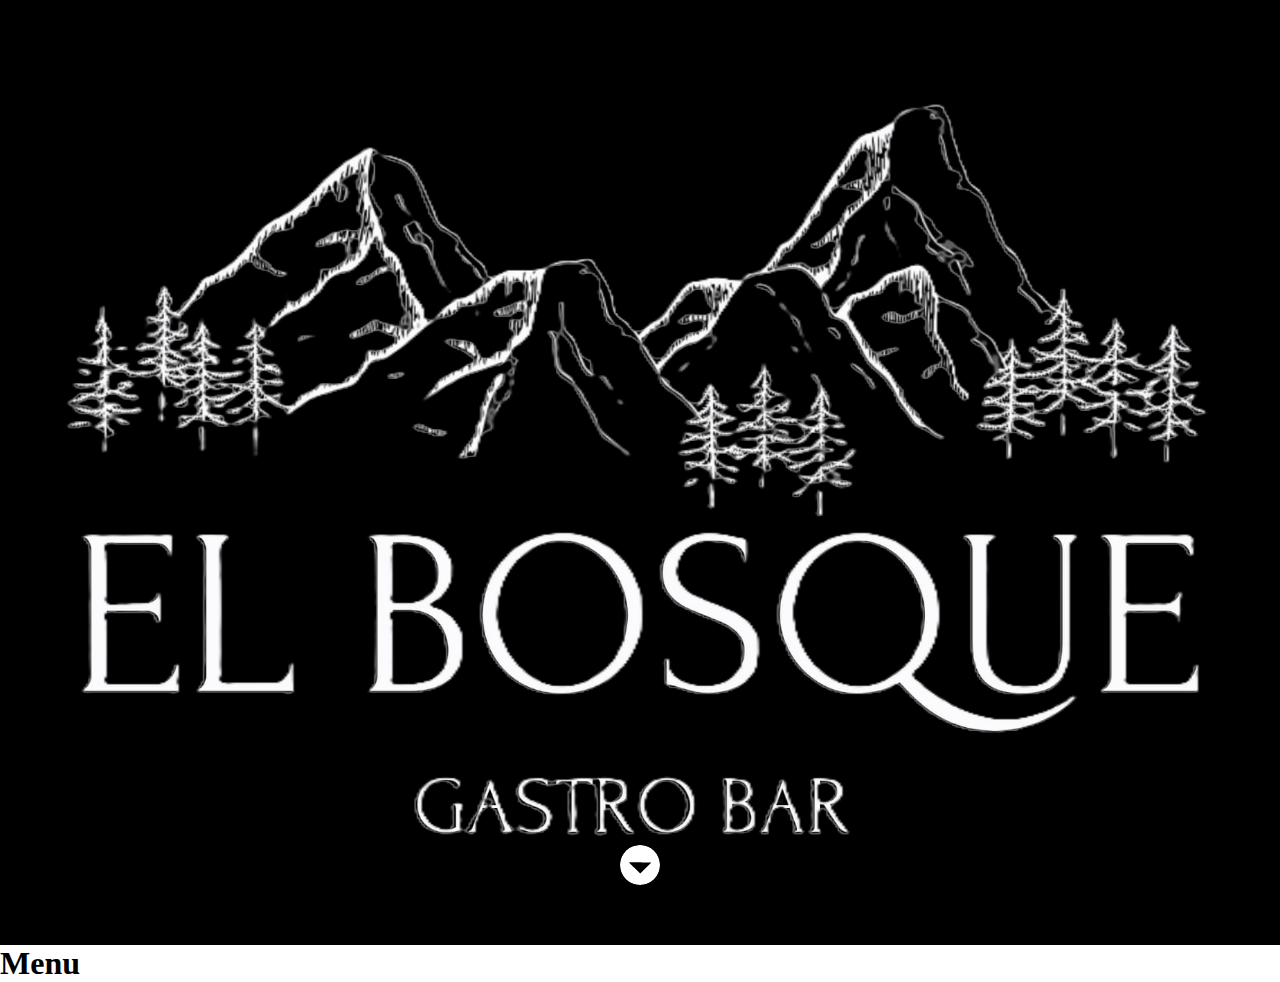
==== index.html @ 3f553f0d "cambio en pantalla de bienvenida" ====
<!DOCTYPE html>
<html lang="en">
<head>
    <meta charset="UTF-8">
    <meta name="viewport" content="width=device-width, initial-scale=1.0">
    <link rel="stylesheet" href="./css/estilos.css">
    <title>El Bosque</title>
</head>
<body>
    <main>
        <section class="bienvenida">
            <img  src="./assets/logos/logoSinFondo.png" alt="logo de bienvenida">

            <svg class="flecha"  xmlns="http://www.w3.org/2000/svg" version="1.0" width="40" height="40" viewBox="0  0 1280.000000 1280.000000"       preserveAspectRatio="xMidYMid meet">
                <g transform="translate(0.000000,1280.000000) scale(0.100000,-0.100000)" fill="#fff" stroke="none">
                <path d="M4978 10480 c-150 -24 -270 -69 -400 -151 -73 -46 -275 -244 -1667 -1633 -871 -870 -1611 -1613 -1645 -1652 -125 -145 -215 -354 -237 -551 -27 -241 58 -515 222 -717 93 -115 3215 -3227 3289 -3279 180 -125 354 -180 575 -181 477 -1 878 339 959 813 33 196 9 382 -75 569 -67 149 -92 177 -878 964 l-756 758 3235 0 c2182 0 3263 3 3319 10 156 20 332 90 456 182 449 334 531 967 181 1403 -131 164 -310 278 -531 338 l-80 22 -3290 2 -3289 3 755 758 c786 787 811 815 878 964 168 375 95 798 -189 1089 -133 136 -277 219 -460 266 -107 27 -279 38 -372 23z"/>
                </g>
            </svg>


            <svg class="flecha" xmlns="http://www.w3.org/2000/svg" version="1.0" width="40" height="40" viewBox="0 0 1280.000000 1280.000000" preserveAspectRatio="xMidYMid meet">
                <metadata>
                Created by potrace 1.15, written by Peter Selinger 2001-2017
                </metadata>
                <g transform="translate(0.000000,1280.000000) scale(0.100000,-0.100000)" fill="#fff" stroke="none">
                <path d="M6105 12794 c-27 -2 -117 -8 -200 -14 -1256 -90 -2496 -578 -3490 -1373 -269 -216 -550 -481 -785 -744 -797 -887 -1325 -1976 -1534 -3163 -66 -375 -91 -671 -91 -1105 0 -632 69 -1145 231 -1725 612 -2185 2355 -3896 4549 -4465 544 -141 1018 -200 1610 -200 354 0 502 9 800 46 1649 203 3163 1053 4212 2364 731 914 1197 2020 1343 3185 36 294 45 441 45 795 0 354 -9 502 -46 800 -297 2412 -1968 4467 -4279 5260 -490 168 -973 270 -1515 321 -149 13 -738 26 -850 18z m883 -5568 c5 -3 688 -6 1516 -6 828 0 1506 -2 1506 -5 0 -3 -796 -803 -1769 -1778 l-1770 -1772 -1785 1785 c-983 982 -1786 1787 -1786 1790 0 7 4076 -6 4088 -14z"/>
                </g>
                </svg>
        </section>




        
        <section>
            <h1>Menu</h1>
        </section>
    </main>
</body>
</html>
---- css/estilos.css ----
*{
    margin: 0;
    padding: 0;
}
@keyframes miTransition{
    from{
        width: 10%;
    }
    to{
        width: 90%;
        transition: ease-out 2s;
    }
}
.bienvenida{
    display: flex;
    align-items: center;
    justify-content: center;
    background-color: black;
    height: 105vh;
    width: 100vw;
}
.bienvenida img{
    animation: miTransition 2s;
    width: 90%;
}
.flecha {
    background-color: black;
    border-radius: 50%;
    position: absolute;
    bottom: 15px;
}
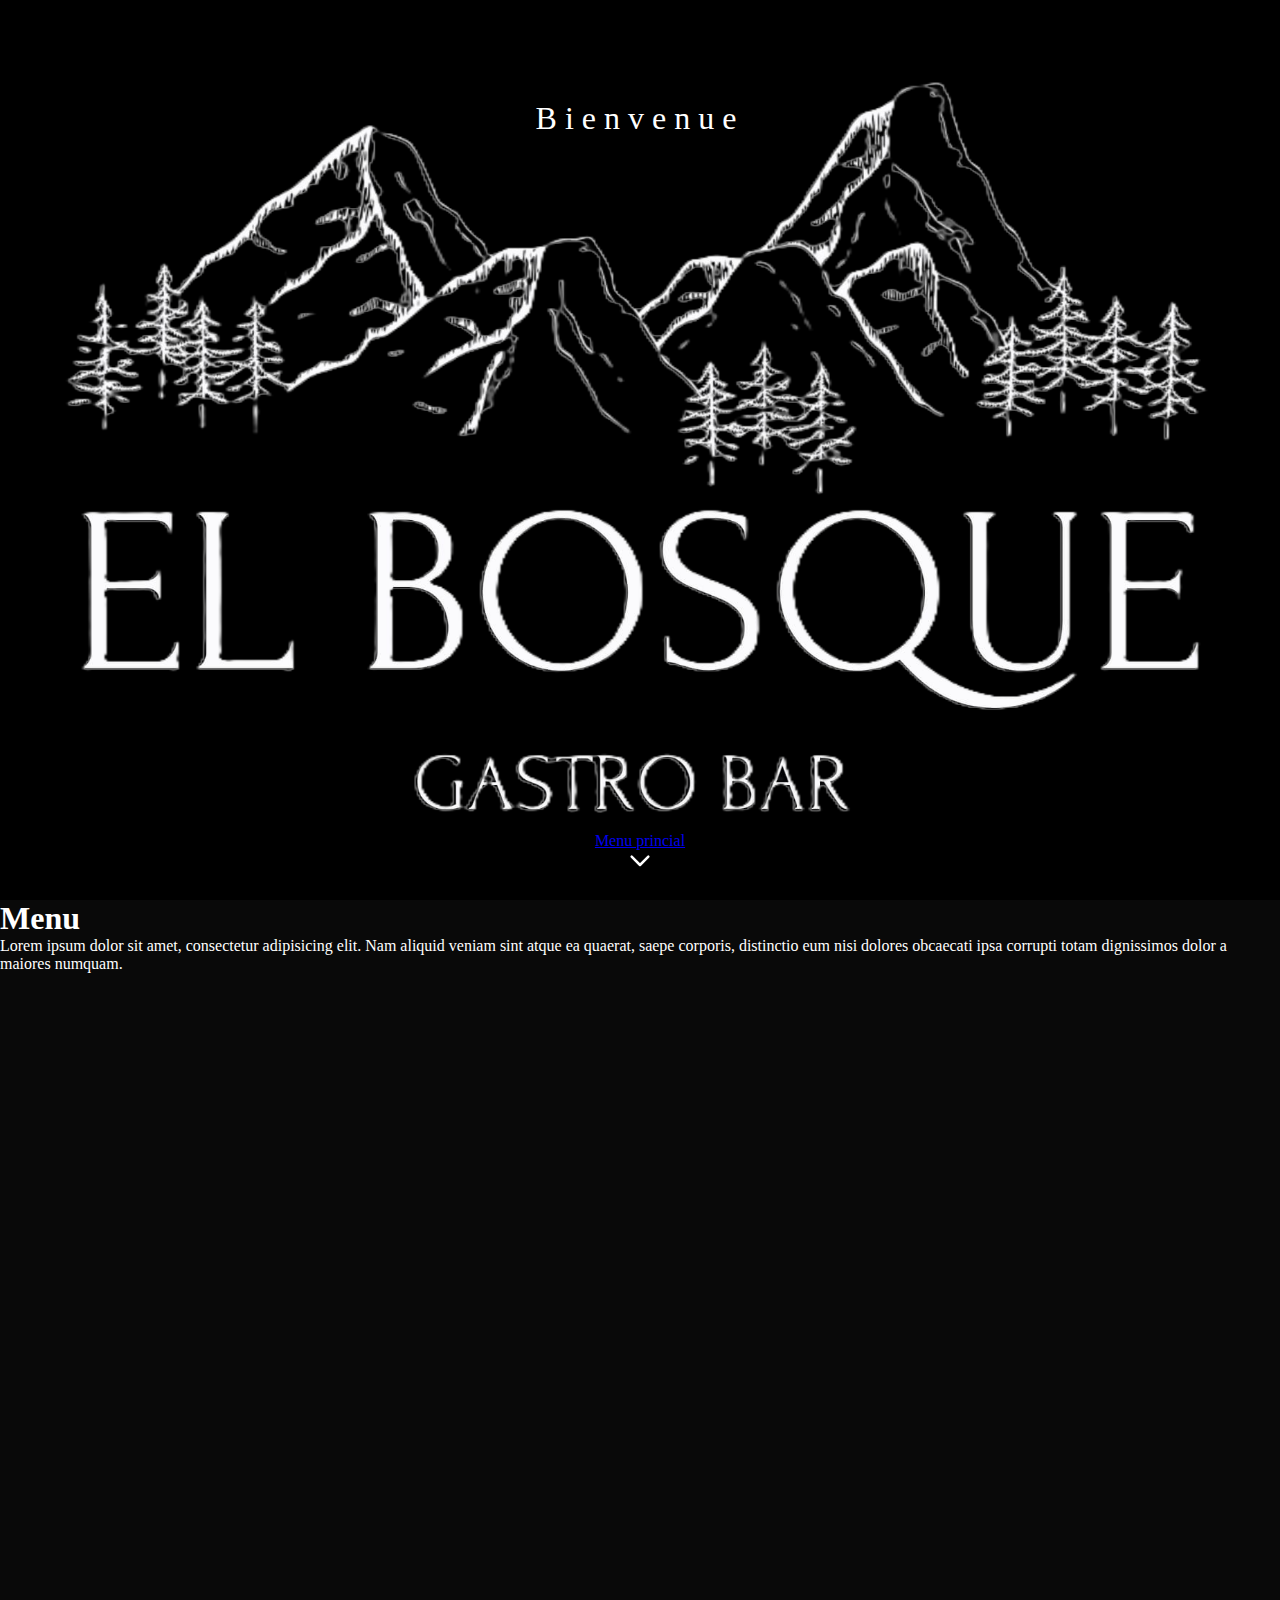
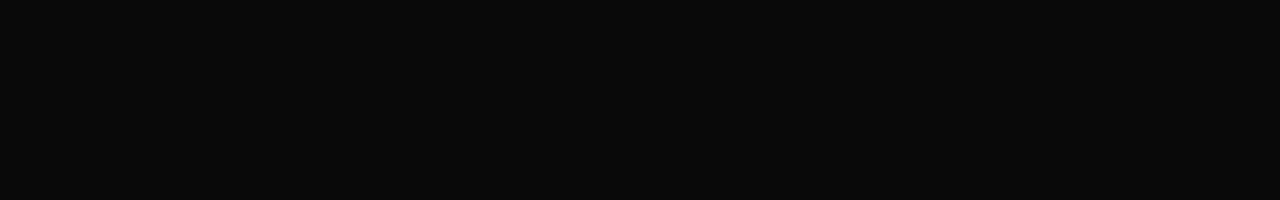
==== commit a2a50412: "nuevas modificaciones" ====
--- a/index.html
+++ b/index.html
@@ -8,32 +8,24 @@
 </head>
 <body>
     <main>
-        <section class="bienvenida">
+        <section class="bienvenida" id="bienvenida">
+            <h1>Bienvenue</h1>
+            
             <img  src="./assets/logos/logoSinFondo.png" alt="logo de bienvenida">
-
-            <svg class="flecha"  xmlns="http://www.w3.org/2000/svg" version="1.0" width="40" height="40" viewBox="0  0 1280.000000 1280.000000"       preserveAspectRatio="xMidYMid meet">
-                <g transform="translate(0.000000,1280.000000) scale(0.100000,-0.100000)" fill="#fff" stroke="none">
-                <path d="M4978 10480 c-150 -24 -270 -69 -400 -151 -73 -46 -275 -244 -1667 -1633 -871 -870 -1611 -1613 -1645 -1652 -125 -145 -215 -354 -237 -551 -27 -241 58 -515 222 -717 93 -115 3215 -3227 3289 -3279 180 -125 354 -180 575 -181 477 -1 878 339 959 813 33 196 9 382 -75 569 -67 149 -92 177 -878 964 l-756 758 3235 0 c2182 0 3263 3 3319 10 156 20 332 90 456 182 449 334 531 967 181 1403 -131 164 -310 278 -531 338 l-80 22 -3290 2 -3289 3 755 758 c786 787 811 815 878 964 168 375 95 798 -189 1089 -133 136 -277 219 -460 266 -107 27 -279 38 -372 23z"/>
-                </g>
+            
+            <a href="#menu-principal">Menu princial</a>
+            <svg xmlns="http://www.w3.org/2000/svg" width="40px" height="40px" viewBox="0 0 24 24" fill="none">
+                <path d="M7 10L12 15L17 10" stroke="#fff" stroke-width="1.5" stroke-linecap="round" stroke-linejoin="round"/>
             </svg>
-
-
-            <svg class="flecha" xmlns="http://www.w3.org/2000/svg" version="1.0" width="40" height="40" viewBox="0 0 1280.000000 1280.000000" preserveAspectRatio="xMidYMid meet">
-                <metadata>
-                Created by potrace 1.15, written by Peter Selinger 2001-2017
-                </metadata>
-                <g transform="translate(0.000000,1280.000000) scale(0.100000,-0.100000)" fill="#fff" stroke="none">
-                <path d="M6105 12794 c-27 -2 -117 -8 -200 -14 -1256 -90 -2496 -578 -3490 -1373 -269 -216 -550 -481 -785 -744 -797 -887 -1325 -1976 -1534 -3163 -66 -375 -91 -671 -91 -1105 0 -632 69 -1145 231 -1725 612 -2185 2355 -3896 4549 -4465 544 -141 1018 -200 1610 -200 354 0 502 9 800 46 1649 203 3163 1053 4212 2364 731 914 1197 2020 1343 3185 36 294 45 441 45 795 0 354 -9 502 -46 800 -297 2412 -1968 4467 -4279 5260 -490 168 -973 270 -1515 321 -149 13 -738 26 -850 18z m883 -5568 c5 -3 688 -6 1516 -6 828 0 1506 -2 1506 -5 0 -3 -796 -803 -1769 -1778 l-1770 -1772 -1785 1785 c-983 982 -1786 1787 -1786 1790 0 7 4076 -6 4088 -14z"/>
-                </g>
-                </svg>
         </section>
 
 
 
 
         
-        <section>
+        <section class="menu-principal" id="menu-principal">
             <h1>Menu</h1>
+            <p>Lorem ipsum dolor sit amet, consectetur adipisicing elit. Nam aliquid veniam sint atque ea quaerat, saepe corporis, distinctio eum nisi dolores obcaecati ipsa corrupti totam dignissimos dolor a maiores numquam.</p>
         </section>
     </main>
 </body>
--- a/css/estilos.css
+++ b/css/estilos.css
@@ -11,13 +11,27 @@
         transition: ease-out 2s;
     }
 }
+section{
+    min-height: 100vh;
+}
+.bienvenida h1{
+    position: absolute;
+    top: 100px;
+    font-family:'Times New Roman', Times, serif;
+    font-weight: 100;
+    letter-spacing: 8px;
+    
+}
 .bienvenida{
     display: flex;
-    align-items: center;
+    flex-direction: column;
+    align-items:center;
     justify-content: center;
     background-color: black;
-    height: 105vh;
+    height: 100vh;
     width: 100vw;
+    color: white;
+    
 }
 .bienvenida img{
     animation: miTransition 2s;
@@ -28,4 +42,21 @@
     border-radius: 50%;
     position: absolute;
     bottom: 15px;
+}
+.bienvenida a{
+    position: absolute;
+    bottom: 50px;
+}
+.bienvenida svg{
+    position: absolute;
+    bottom: 20px;
+}
+/*************************MENU PRINCIPAL*********************************/
+.menu-principal{
+    background-color: rgb(9, 9, 9);
+    transition: ease-in-out 1s;
+    
+    height: 100vh;
+    width: 100vw;
+    color: white;
 }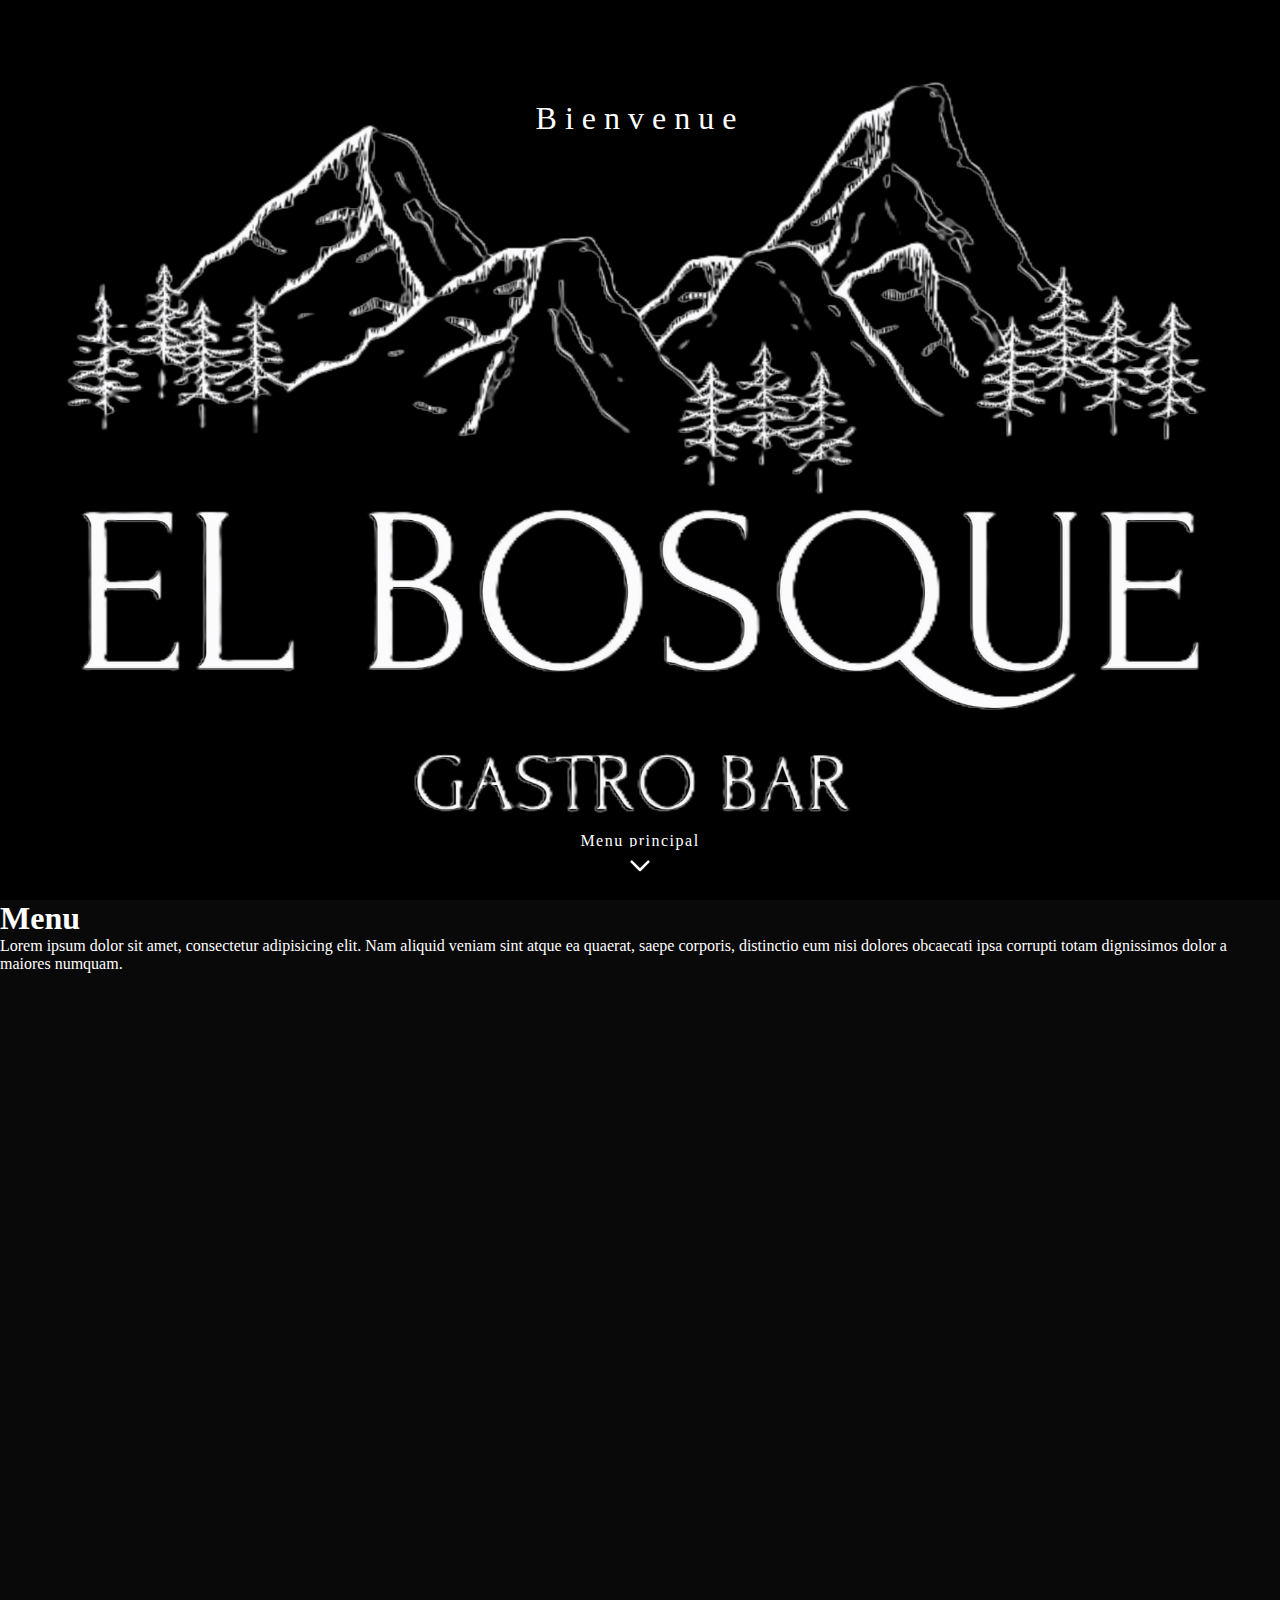
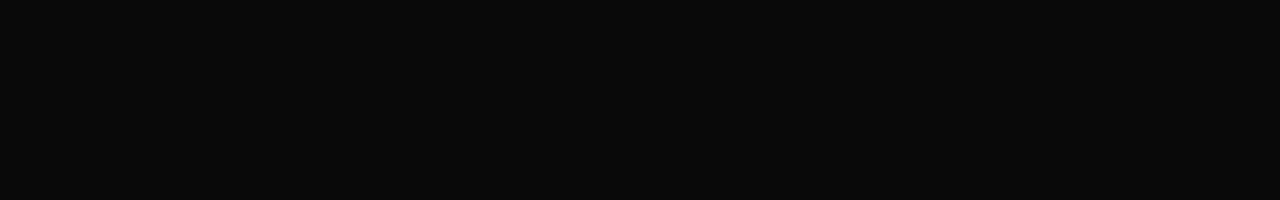
==== commit cc661fc9: "modificacion estilos" ====
--- a/index.html
+++ b/index.html
@@ -11,12 +11,12 @@
         <section class="bienvenida" id="bienvenida">
             <h1>Bienvenue</h1>
             
-            <img  src="./assets/logos/logoSinFondo.png" alt="logo de bienvenida">
+            <img class="logo-bienvenida" src="./assets/logos/logoSinFondo.png" alt="logo de bienvenida">
             
-            <a href="#menu-principal">Menu princial</a>
-            <svg xmlns="http://www.w3.org/2000/svg" width="40px" height="40px" viewBox="0 0 24 24" fill="none">
-                <path d="M7 10L12 15L17 10" stroke="#fff" stroke-width="1.5" stroke-linecap="round" stroke-linejoin="round"/>
-            </svg>
+            <a href="#menu-principal">Menu principal</a>
+            
+            <img class="flecha" src="./assets/imagenes/flecha-abajo.svg" alt="">
+            
         </section>
 
 
--- a/css/estilos.css
+++ b/css/estilos.css
@@ -3,12 +3,20 @@
     padding: 0;
 }
 @keyframes miTransition{
-    from{
-        width: 10%;
+    0%{
+        
+        opacity: 0;
+        transform: translateY(50px);
     }
-    to{
-        width: 90%;
+    50%{
+        opacity: 0.5;
+    }
+    100%{
+        
         transition: ease-out 2s;
+        opacity: 1;
+        transform: translateY(0px);
+
     }
 }
 section{
@@ -20,7 +28,8 @@
     font-family:'Times New Roman', Times, serif;
     font-weight: 100;
     letter-spacing: 8px;
-    
+    animation: miTransition 2s;
+
 }
 .bienvenida{
     display: flex;
@@ -31,9 +40,8 @@
     height: 100vh;
     width: 100vw;
     color: white;
-    
 }
-.bienvenida img{
+.logo-bienvenida{
     animation: miTransition 2s;
     width: 90%;
 }
@@ -42,15 +50,19 @@
     border-radius: 50%;
     position: absolute;
     bottom: 15px;
+    animation: miTransition 2s;
+
 }
 .bienvenida a{
     position: absolute;
     bottom: 50px;
+    text-decoration: none;
+    color: white;
+    letter-spacing: 1.5px;
+    animation: miTransition 2s;
+
 }
-.bienvenida svg{
-    position: absolute;
-    bottom: 20px;
-}
+
 /*************************MENU PRINCIPAL*********************************/
 .menu-principal{
     background-color: rgb(9, 9, 9);
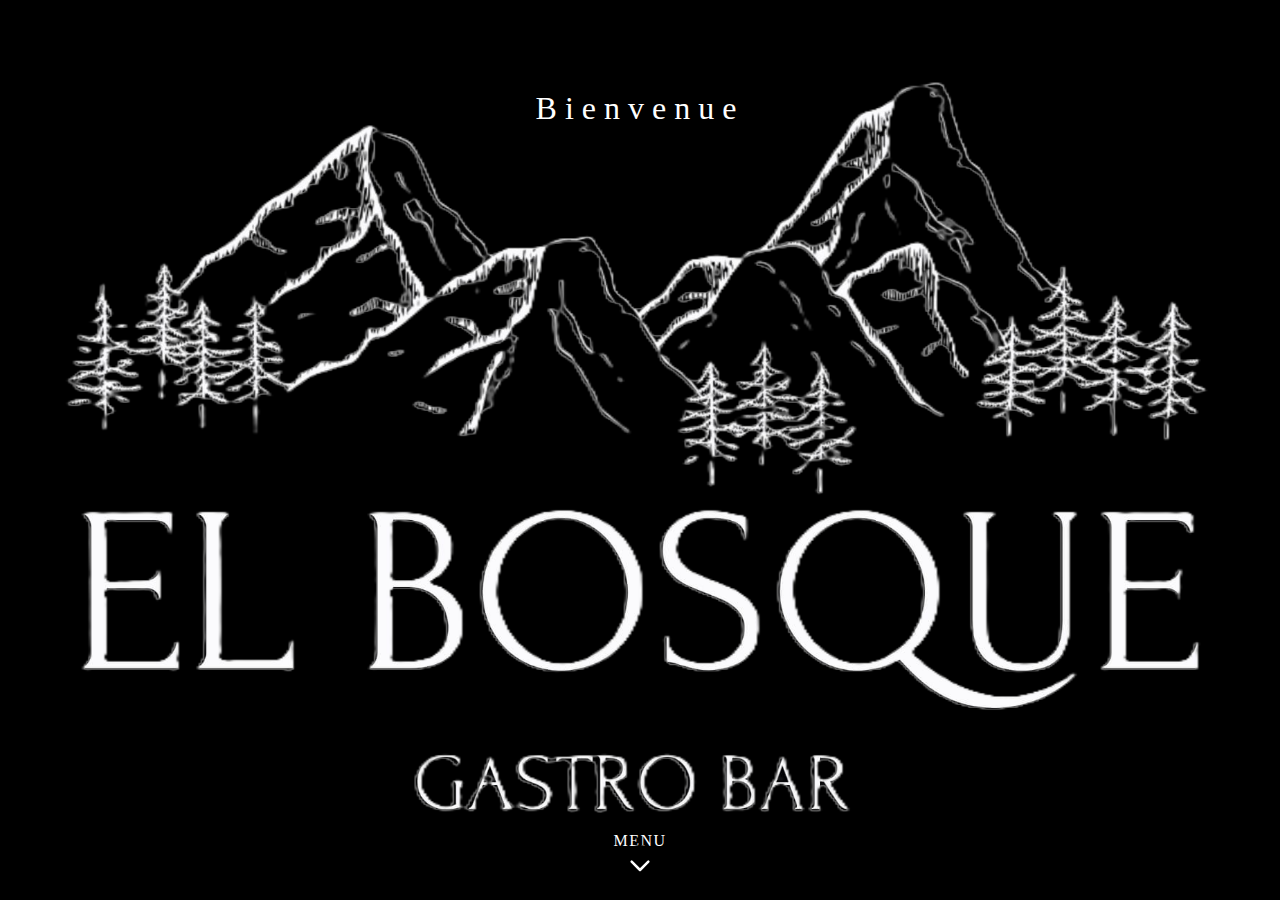
==== commit f49376f8: "creacion de archivos html" ====
--- a/index.html
+++ b/index.html
@@ -1,5 +1,5 @@
 <!DOCTYPE html>
-<html lang="en">
+<html lang="fr">
 <head>
     <meta charset="UTF-8">
     <meta name="viewport" content="width=device-width, initial-scale=1.0">
@@ -13,19 +13,9 @@
             
             <img class="logo-bienvenida" src="./assets/logos/logoSinFondo.png" alt="logo de bienvenida">
             
-            <a href="#menu-principal">Menu principal</a>
+            <a href="./views/tapas.html">MENU</a>
             
             <img class="flecha" src="./assets/imagenes/flecha-abajo.svg" alt="">
-            
-        </section>
-
-
-
-
-        
-        <section class="menu-principal" id="menu-principal">
-            <h1>Menu</h1>
-            <p>Lorem ipsum dolor sit amet, consectetur adipisicing elit. Nam aliquid veniam sint atque ea quaerat, saepe corporis, distinctio eum nisi dolores obcaecati ipsa corrupti totam dignissimos dolor a maiores numquam.</p>
         </section>
     </main>
 </body>
--- a/css/estilos.css
+++ b/css/estilos.css
@@ -1,6 +1,9 @@
 *{
     margin: 0;
     padding: 0;
+}
+body{
+    background-image: ;
 }
 @keyframes miTransition{
     0%{
@@ -13,18 +16,17 @@
     }
     100%{
         
-        transition: ease-out 2s;
         opacity: 1;
         transform: translateY(0px);
-
     }
 }
+
 section{
     min-height: 100vh;
 }
 .bienvenida h1{
     position: absolute;
-    top: 100px;
+    top: 90px;
     font-family:'Times New Roman', Times, serif;
     font-weight: 100;
     letter-spacing: 8px;
@@ -42,6 +44,7 @@
     color: white;
 }
 .logo-bienvenida{
+    transition: 2s;
     animation: miTransition 2s;
     width: 90%;
 }
@@ -62,13 +65,137 @@
     animation: miTransition 2s;
 
 }
-
+/************************************************************************/
 /*************************MENU PRINCIPAL*********************************/
+/************************************************************************/
 .menu-principal{
-    background-color: rgb(9, 9, 9);
-    transition: ease-in-out 1s;
-    
+    background: url(../assets/imagenes/fondo-cemento-vertical.avif) center/cover;
     height: 100vh;
     width: 100vw;
-    color: white;
-}+    border: 10px solid black;
+}
+.navbar{
+    display: flex;
+    justify-content: space-between;
+    align-items: center;
+}
+
+.navbar div h1{
+    font-size: 30px;
+    font-weight: 500;
+    color: black;
+    padding: 10px;
+}
+
+.nav-links{
+    display: flex;
+    display: none;
+    flex-direction:column;
+    background-color: rgb(136, 136, 136);
+    position: absolute;
+    top: 70px;
+    right: -5px;
+    width: 35%;
+    border-radius: 5px;
+}
+.nav-links li{
+    display: flex;
+    padding: 5px;
+    list-style-type: none;
+    border-bottom: 1px solid rgb(116, 115, 115);
+    justify-content: center;
+    border-radius: 5px;
+}
+.nav-links li:last-child{
+    border-bottom: none;
+}
+.nav-links li a{
+    color: black;
+    text-decoration: none;
+    letter-spacing: 1px;
+    font-weight: 600;
+}
+.check-menu{
+    display: none;
+}
+.label-check{
+    display: block;
+    padding: 10px;
+}
+.check-menu:checked + .nav-links{
+    display: flex;
+}
+.menu-hamburguesa{
+    width: 45px;
+    height: 45px;
+}
+.check-menu:checked + .nav-links{
+    display: flex;
+    display: block;
+}
+.aqui {
+    background-color: rgb(82, 82, 82);
+}
+.link{
+    position: fixed;
+    bottom: 0px;
+}
+/************************************************************************/
+/******************************TAPAS*************************************/
+/************************************************************************/
+.contenedorTapas{
+    padding: 10px;
+    text-align: center;
+}
+.contenedorTapas h2{
+    margin-bottom: 20px;
+}
+.tapas{
+    display: grid;
+    margin-bottom: 15px;
+    gap: 4px;
+    grid-template-columns: 15% 1fr 15% 5%;
+    grid-template-areas: 
+    "alergenos nombrePlato precio euro"
+    "alergenos descripcion precio euro"
+    ;
+    border-bottom: 1px solid rgb(168, 167, 167);
+    padding-bottom: 5px;
+}
+
+div{
+    
+    display: flex;
+}
+div p{
+    font-family: Arial, Helvetica, sans-serif;
+    text-align: center;
+}
+.alergenos{
+    grid-area: alergenos;
+    text-align: end;
+    font-size: 12px;
+}
+.nombrePlato{
+    font-weight: 600;
+    grid-area: nombrePlato;
+    
+    
+    
+}
+.precio{
+    grid-area: precio;
+    text-align: end;
+    
+}
+.euro{
+    grid-area: euro;
+    text-align: start;
+}
+.descripcion{
+    grid-area: descripcion;
+    font-size: 10px;
+    color: rgb(61, 61, 61);
+    font-weight: 600;
+    
+}
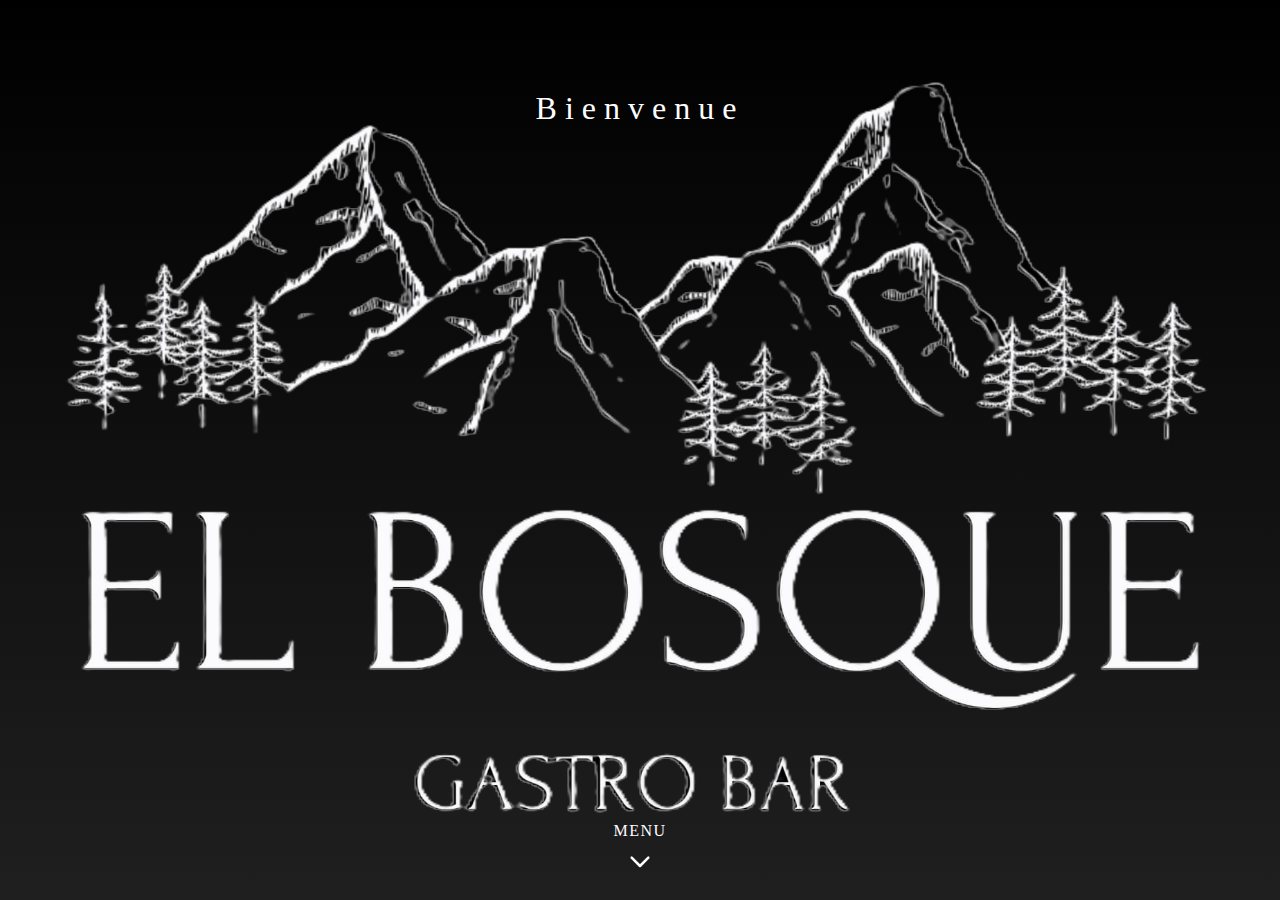
==== commit f836b601: "cambios pag bienvenida" ====
--- a/index.html
+++ b/index.html
@@ -9,13 +9,17 @@
 <body>
     <main>
         <section class="bienvenida" id="bienvenida">
+
             <h1>Bienvenue</h1>
             
             <img class="logo-bienvenida" src="./assets/logos/logoSinFondo.png" alt="logo de bienvenida">
             
-            <a href="./views/tapas.html">MENU</a>
+            <a class="irMenu" href="./views/tapas.html">MENU</a>
+        
+            <a class="flecha" href="./views/tapas.html">
+                <img src="./assets/imagenes/flecha-abajo.svg" alt="">
+            </a>
             
-            <img class="flecha" src="./assets/imagenes/flecha-abajo.svg" alt="">
         </section>
     </main>
 </body>
--- a/css/estilos.css
+++ b/css/estilos.css
@@ -3,11 +3,10 @@
     padding: 0;
 }
 body{
-    background-image: ;
+    min-height: 1vh;
 }
 @keyframes miTransition{
     0%{
-        
         opacity: 0;
         transform: translateY(50px);
     }
@@ -15,12 +14,10 @@
         opacity: 0.5;
     }
     100%{
-        
         opacity: 1;
         transform: translateY(0px);
     }
 }
-
 section{
     min-height: 100vh;
 }
@@ -31,14 +28,13 @@
     font-weight: 100;
     letter-spacing: 8px;
     animation: miTransition 2s;
-
 }
 .bienvenida{
     display: flex;
     flex-direction: column;
     align-items:center;
     justify-content: center;
-    background-color: black;
+    background-image: linear-gradient(to bottom, black,rgb(31,31,31));
     height: 100vh;
     width: 100vw;
     color: white;
@@ -49,44 +45,42 @@
     width: 90%;
 }
 .flecha {
-    background-color: black;
     border-radius: 50%;
     position: absolute;
     bottom: 15px;
     animation: miTransition 2s;
-
-}
-.bienvenida a{
-    position: absolute;
-    bottom: 50px;
+    border: none;
+}
+.irMenu{
+    position: absolute;
+    bottom: 60px;
     text-decoration: none;
     color: white;
     letter-spacing: 1.5px;
     animation: miTransition 2s;
-
 }
 /************************************************************************/
 /*************************MENU PRINCIPAL*********************************/
 /************************************************************************/
-.menu-principal{
-    background: url(../assets/imagenes/fondo-cemento-vertical.avif) center/cover;
-    height: 100vh;
-    width: 100vw;
-    border: 10px solid black;
+.fondoBody{
+    background-image: linear-gradient(to bottom, rgb(11,11,11),rgb(31,31,31));
 }
 .navbar{
     display: flex;
+    background-color: #fafafa10;
+    backdrop-filter: blur(0.4rem);
     justify-content: space-between;
     align-items: center;
-}
-
+    position: sticky;
+    top: 0px;
+    z-index: 5;
+}
 .navbar div h1{
     font-size: 30px;
     font-weight: 500;
-    color: black;
+    color: rgba(255, 255, 255, 0.642);
     padding: 10px;
 }
-
 .nav-links{
     display: flex;
     display: none;
@@ -94,17 +88,18 @@
     background-color: rgb(136, 136, 136);
     position: absolute;
     top: 70px;
-    right: -5px;
-    width: 35%;
+    right: 0px;
+    width: 45%;
     border-radius: 5px;
 }
 .nav-links li{
     display: flex;
-    padding: 5px;
     list-style-type: none;
     border-bottom: 1px solid rgb(116, 115, 115);
     justify-content: center;
     border-radius: 5px;
+    height: 40px;
+    align-items: center;
 }
 .nav-links li:last-child{
     border-bottom: none;
@@ -141,61 +136,129 @@
     bottom: 0px;
 }
 /************************************************************************/
-/******************************TAPAS*************************************/
-/************************************************************************/
-.contenedorTapas{
-    padding: 10px;
+/******************************MENUS*************************************/
+/************************************************************************/
+.contenedorMenu{
+    color: rgba(255, 255, 255, 0.642);
+    display: flex;
+    flex-direction: column;
+    align-items: center;
+    gap: 30px;
+
+}
+.tituloMenu{
+    margin: 20px auto;
+    
+}
+.contenido{
+    display: flex;
+    flex-direction: column;
+    align-items: center;
+    width: 95%;
+    border-bottom: 1px solid rgb(168, 167, 167);
+    padding-bottom: 8px;
+    
+}
+.alergenos{
+    display: flex;
+    align-items: center;
+    justify-content: end;
+    font-family: Arial, Helvetica, sans-serif;
+    font-size: 12px;
+    width: 13%;
+}
+.contenidoSup{
+    display: flex;
+    justify-content: space-between;
     text-align: center;
-}
-.contenedorTapas h2{
-    margin-bottom: 20px;
-}
-.tapas{
-    display: grid;
-    margin-bottom: 15px;
-    gap: 4px;
-    grid-template-columns: 15% 1fr 15% 5%;
-    grid-template-areas: 
-    "alergenos nombrePlato precio euro"
-    "alergenos descripcion precio euro"
-    ;
-    border-bottom: 1px solid rgb(168, 167, 167);
-    padding-bottom: 5px;
-}
-
-div{
+    width: 100%;    
+}
+.nombreDesc{
+    display: flex;
+    flex-direction: column;
+    width: 70%;
+    font-weight: 600;
     
-    display: flex;
-}
-div p{
-    font-family: Arial, Helvetica, sans-serif;
-    text-align: center;
-}
-.alergenos{
-    grid-area: alergenos;
-    text-align: end;
-    font-size: 12px;
-}
-.nombrePlato{
-    font-weight: 600;
-    grid-area: nombrePlato;
-    
-    
-    
-}
-.precio{
-    grid-area: precio;
-    text-align: end;
-    
-}
-.euro{
-    grid-area: euro;
-    text-align: start;
-}
-.descripcion{
-    grid-area: descripcion;
+}
+.nombre{
+    justify-content: center;
+    font-size: 20px;
+}
+.desc{
+    justify-content: center;
     font-size: 10px;
     color: rgb(61, 61, 61);
-    font-weight: 600;
-    
-}
+}
+.precio{
+    display: flex;
+    width: 15%;
+    align-items: center;
+}
+.complementos{
+    font-size: 18px;
+    color: rgb(61, 61, 61);
+
+}
+/************************************************************************/
+/**************************MENUS ENFANTS*********************************/
+/************************************************************************/
+.menu-principal-ninos{
+    background: url(../assets/imagenes/fonde-ninos.jpg) no-repeat center center fixed;
+    background-size: cover;
+    height: 120vh;
+    width: 100vw;
+}
+.contenedorEnfants{
+    display: flex;
+    flex-direction: column;
+    background-color: #fafafa10;
+    backdrop-filter: blur(0.7rem);
+    margin: auto;
+    gap: 80px;
+    padding: 30px;
+    border-radius: 10px;
+    border: 2px solid rgba(255, 255, 255, 0.319);
+    z-index: 1;
+}
+.tituloMenuEnfants {
+    text-align: center;
+    font-family: Impact, Haettenschweiler, 'Arial Narrow Bold', sans-serif;
+    font-weight: 100;
+    letter-spacing: 4px;
+    font-size: 30px;
+}
+.menuEnfants{
+    display: flex;
+    flex-direction: column;
+    text-align: center;
+    width: 90%;
+    gap: 20px;
+    padding-left: 30px;
+}
+.platsEnfants{
+    width: 100%;
+    font-size: 20px;
+}
+.platsEnfants h3{
+    font-family: Impact, Haettenschweiler, 'Arial Narrow Bold', sans-serif;
+    font-size: 40px;
+    margin-bottom: 20px;
+    font-weight: 100;
+    letter-spacing: 1.5px;
+    color: black;
+}
+.platsEnfants ul{
+    font-family: Arial, Helvetica, sans-serif;
+    color: rgba(255, 255, 255, 0.9);
+    letter-spacing: 1px;
+    margin: 20px auto;
+}
+.platsEnfants ul li{
+    list-style-type: none;
+    margin: 5px auto;
+}
+.menuEnfants p{
+    margin: 20px auto;
+    font-size: 20px;
+    font-family: Arial, Helvetica, sans-serif;
+}
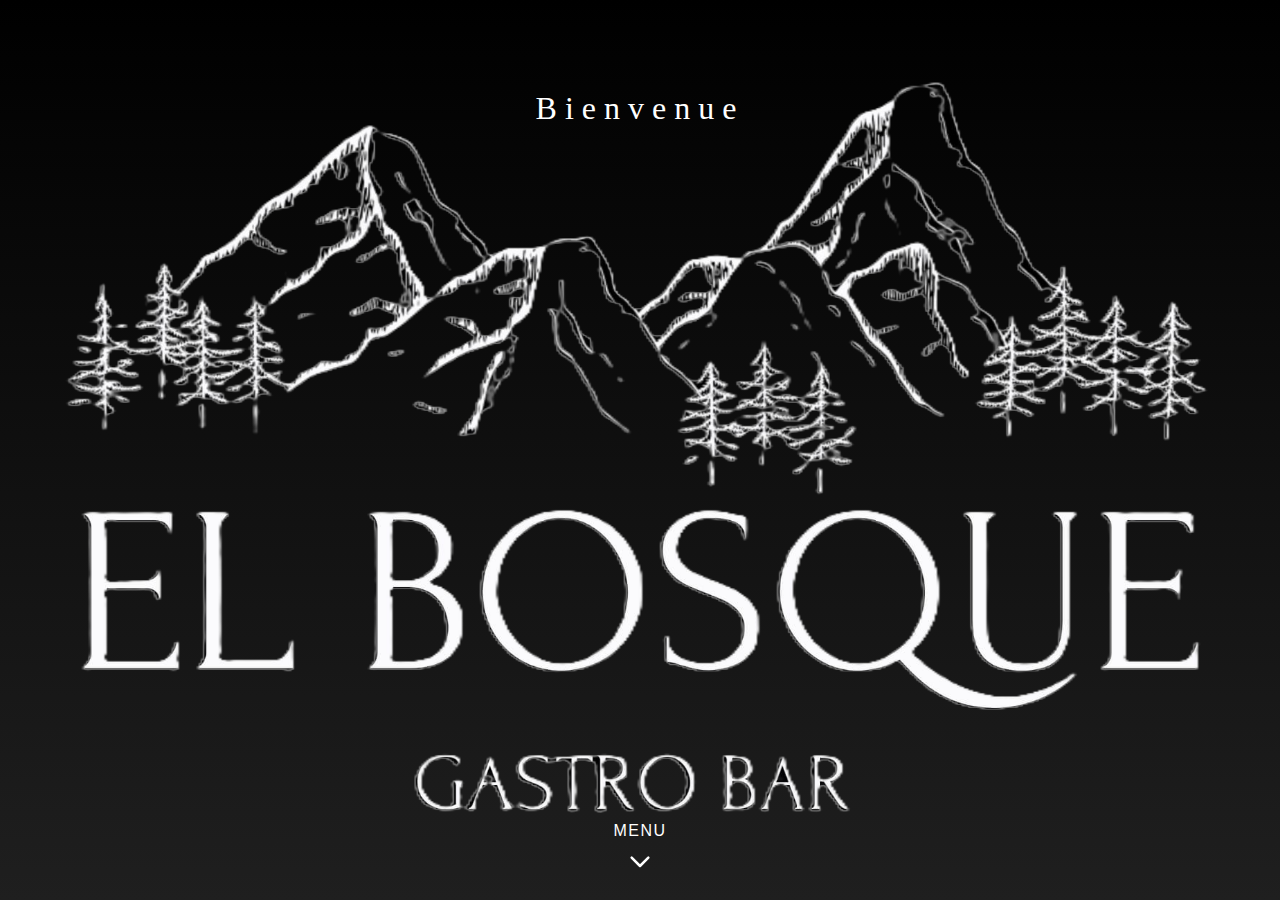
==== commit 3084fa87: "cambio radical" ====
--- a/index.html
+++ b/index.html
@@ -3,16 +3,16 @@
 <head>
     <meta charset="UTF-8">
     <meta name="viewport" content="width=device-width, initial-scale=1.0">
-    <link rel="stylesheet" href="./css/estilos.css">
+    <link rel="stylesheet" href="./css/styles.css">
     <title>El Bosque</title>
 </head>
-<body>
+<body class="bienvenida">
     <main>
         <section class="bienvenida" id="bienvenida">
 
             <h1>Bienvenue</h1>
             
-            <img class="logo-bienvenida" src="./assets/logos/logoSinFondo.png" alt="logo de bienvenida">
+            <img class="logo-bienvenida" src="./assets/imagenes/logoSinFondo.png" alt="logo de bienvenida">
             
             <a class="irMenu" href="./views/tapas.html">MENU</a>
         
@@ -23,4 +23,4 @@
         </section>
     </main>
 </body>
-</html>+</html> --- a/css/styles.css
+++ b/css/styles.css
@@ -0,0 +1,304 @@
+*{
+    margin: 0;
+    padding: 0;
+    box-sizing: border-box;
+}
+
+.fondoBody{
+    background-image: linear-gradient(to bottom, rgb(11,11,11),rgb(31,31,31));
+}
+/*
+***********************************************************************************
+*/
+@keyframes miTransition{
+    0%{
+        opacity: 0;
+        transform: translateY(50px);
+    }
+    50%{
+        opacity: 0.5;
+    }
+    100%{
+        opacity: 1;
+        transform: translateY(0px);
+    }
+}
+@keyframes miTransition2{
+    0%{
+        transform: translateY(-20px);
+    }
+    100%{
+        transform: translateY(0px);
+    }
+}
+@keyframes miTransition3{
+    0%{
+        transform: translateY(-40px);
+    }
+    100%{
+        transform: translateY(0px);
+    }
+}
+@keyframes miTransition4{
+    0%{
+        transform: translateY(-60px);
+    }
+    100%{
+        transform: translateY(0px);
+    }
+}
+@keyframes miTransition5{
+    0%{
+        transform: translateY(-80px);
+    }
+    100%{
+        transform: translateY(0px);
+    }
+}
+section{
+    min-height: 100vh;
+}
+
+.bienvenida{
+    display: flex;
+    flex-direction: column;
+    align-items:center;
+    justify-content: center;
+    background-image: linear-gradient(to bottom, black,rgb(31,31,31));
+    height: 100vh;
+    width: 100vw;
+    color: white;
+}
+.bienvenida h1{
+    position: absolute;
+    top: 90px;
+    font-family:'Times New Roman', Times, serif;
+    font-weight: 100;
+    letter-spacing: 8px;
+    animation: miTransition 2s;
+}
+
+.logo-bienvenida{
+    transition: 2s;
+    animation: miTransition 2s;
+    width: 90%;
+}
+.flecha {
+    border-radius: 50%;
+    position: absolute;
+    bottom: 15px;
+    animation: miTransition 2s;
+    border: none;
+}
+.irMenu{
+    position: absolute;
+    bottom: 60px;
+    text-decoration: none;
+    color: white;
+    letter-spacing: 1.5px;
+    animation: miTransition 2s;
+}
+/*
+***********************************************************************************
+*/
+.navbar{
+    display: flex;
+    background-color: #fafafa10;
+    backdrop-filter: blur(0.4rem);
+    justify-content: space-between;
+    align-items: center;
+    position: sticky;
+    top: 0px;
+    z-index: 5;
+    border-radius: 10px;margin-bottom: 20px;
+}
+.navbar div h1{
+    font-size: 30px;
+    font-weight: 500;
+    color: rgba(255, 255, 255, 0.642);
+    padding: 10px;
+}
+.nav-links{
+    display: none;
+    /*display: flex;
+    flex-direction:column;
+    position: absolute;
+    top: 70px;
+    right: 0px;
+    width: 45%;
+    border-radius: 5px;
+    */
+}
+.nav-links li{
+    display: flex;
+    list-style-type: none;
+    background-color: rgb(136, 136, 136);
+    width: 180px;
+    justify-content: center;
+    padding: 15px;
+    align-items: center;
+    height: 20px;
+    border-radius: 5px;
+}
+.li1{
+    position: fixed;
+    top: 70px;
+    right: 0px;
+}
+.li2{
+    position: fixed;
+    top: 100px;
+    right: 0px;
+    animation: miTransition2 1s;
+}
+.li3{
+    position: fixed;
+    top: 130px;
+    right: 0px;
+    animation: miTransition3 1s;
+}
+.li4{
+    position: fixed;
+    top: 160px;
+    right: 0px;
+    animation: miTransition4 1s;
+}
+.li5{
+    position: fixed;
+    top: 190px;
+    right: 0px;
+    animation: miTransition5 1s;
+}
+.nav-links li:last-child{
+    border-bottom: none;
+}
+.nav-links li a{
+    color: black;
+    text-decoration: none;
+    letter-spacing: 1px;
+    font-weight: 600;
+}
+.check-menu{
+    display: none;
+}
+.label-check{
+    display: block;
+    padding: 10px;
+}
+.check-menu:checked + .nav-links{
+    display: flex;
+    display: block;
+}
+.menu-hamburguesa{
+    width: 45px;
+    height: 45px;
+}
+.aqui {
+    background: black;
+}
+.link{
+    position: fixed;
+    bottom: 0px;
+}
+
+/*
+*****************************************************************************
+*/
+body {
+    font-family: Arial, sans-serif;
+    max-width: 800px;
+    margin: 0 auto;
+    padding: 20px;
+}
+
+.titulo{
+    margin: 0 auto;
+    text-align: center;
+    color: #c2c1c1;
+}
+
+.titulo2{
+    margin-bottom: 0;
+    text-align: center;
+    color: #c2c1c1;
+}
+
+.menu-container {
+    display: grid;
+    grid-template-columns: repeat(auto-fill, minmax(300px, 1fr));
+    gap: 20px;
+    
+}
+
+.menu-item {
+    border: 1px solid #ddd;
+    padding: 15px;
+    border-radius: 8px;
+}
+
+.menu-item h3 {
+    margin-top: 0;
+    color: #c2c1c1;
+}
+
+.menu-item p {
+    color: #999999;
+}
+
+.price {
+    font-weight: bold;
+    color: #e63946;
+    display: block;
+    margin: 10px 0;
+}
+
+.add-to-order {
+    background-color: #4CAF50;
+    color: white;
+    border: none;
+    padding: 8px 12px;
+    border-radius: 4px;
+    cursor: pointer;
+}
+
+.add-to-order:hover {
+    background-color: #45a049;
+}
+
+.view-order, .back-to-menu {
+    position: fixed;
+    right: 20px;
+    bottom: 20px;
+    padding: 10px 15px;
+    background-color: #3498db;
+    color: white;
+    text-decoration: none;
+    border-radius: 4px;
+}
+
+#order-list{
+    margin: 20px auto;
+    color: #c2c1c1;
+}
+
+#order-list ul {
+    list-style: none;
+    padding: 0;
+}
+
+#order-list li {
+    display: flex;
+    justify-content: space-between;
+    padding: 8px 0;
+}
+
+#order-list li:last-child {
+    border-bottom: 1px solid #eee;
+
+}
+.order-total {
+    font-weight: bold;
+    text-align: right;
+    margin-top: 15px;
+    font-size: 1.2em;
+}